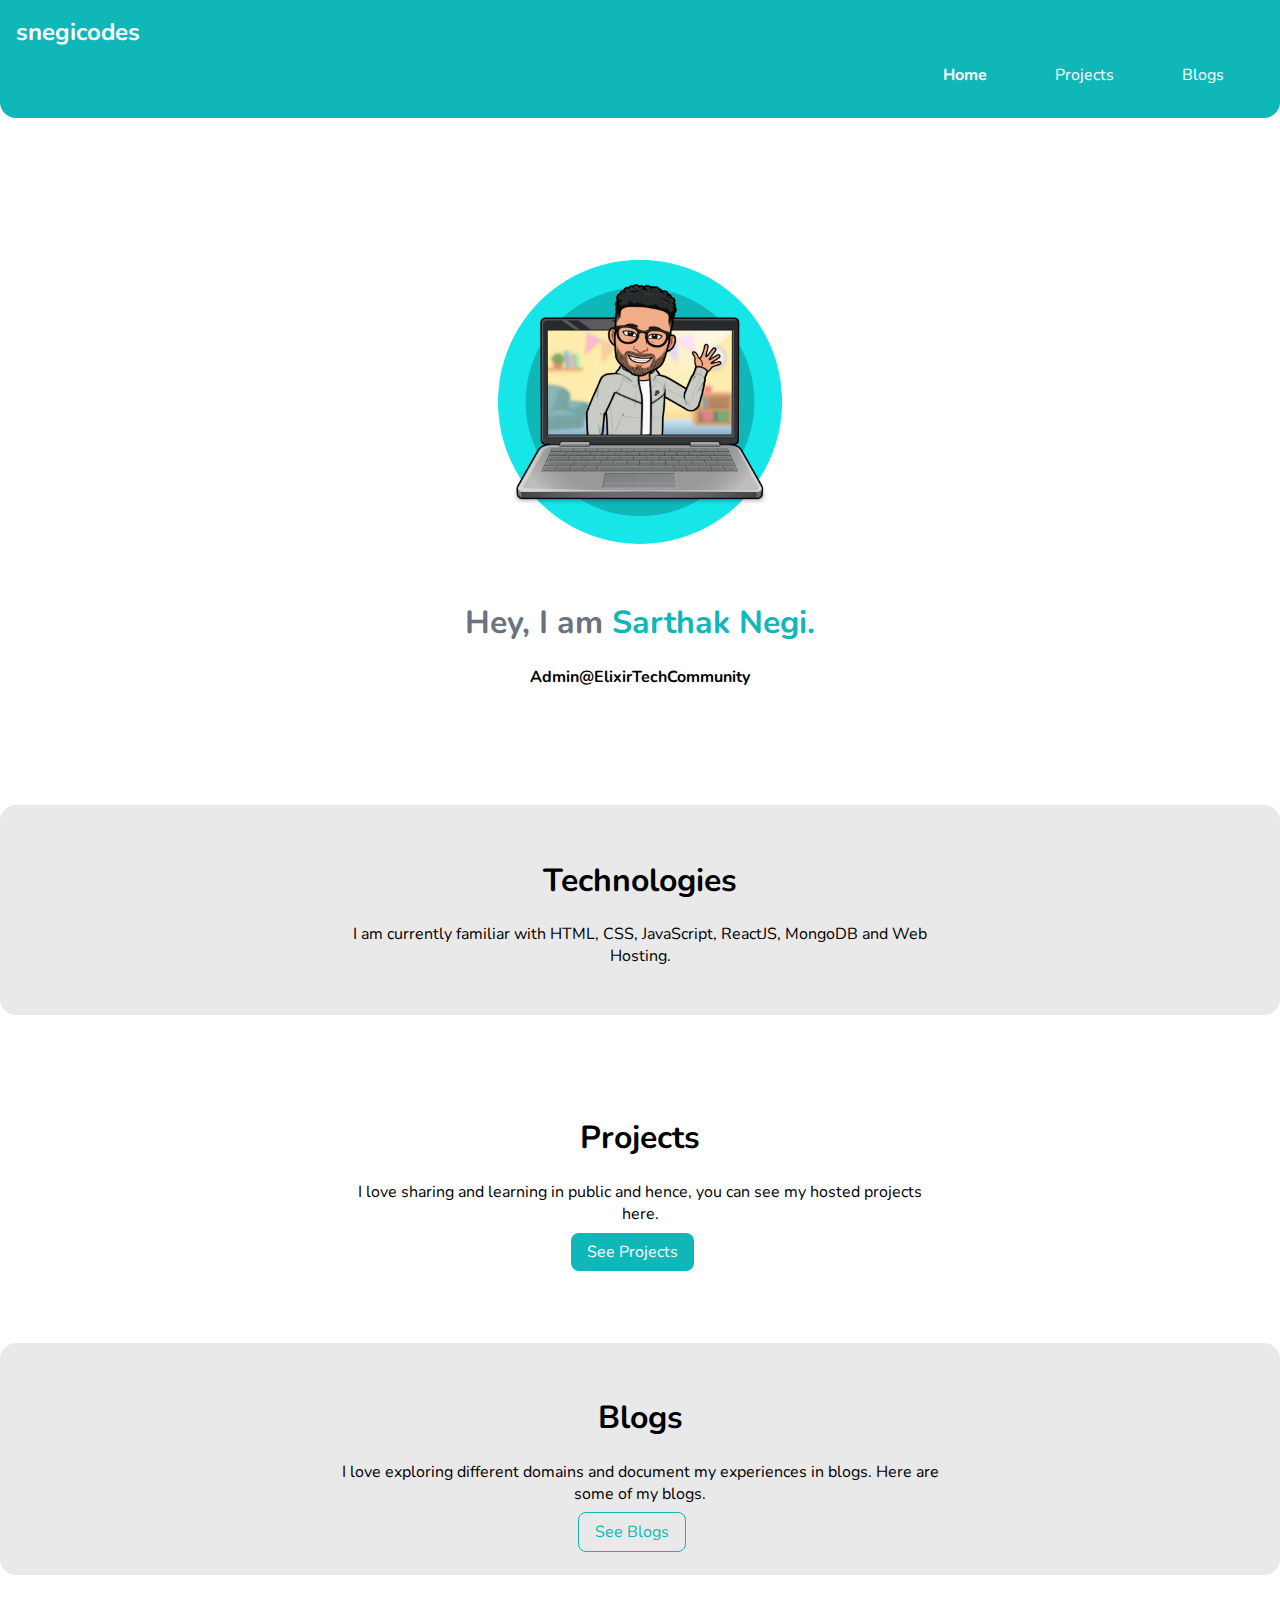
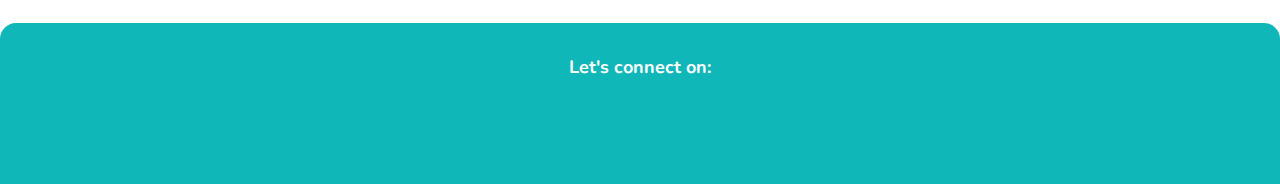
==== home.html @ 631cd9b5 "basic portfolio done" ====
<!DOCTYPE html>
<html lang="en">
  <head>
    <meta charset="UTF-8" />
    <meta http-equiv="X-UA-Compatible" content="IE=edge" />
    <meta name="viewport" content="width=device-width, initial-scale=1.0" />
    <title>Home | snegicodes</title>
    <link rel="stylesheet" href="styles.css" />
    <link
      rel="stylesheet"
      href="https://cdnjs.cloudflare.com/ajax/libs/font-awesome/6.2.0/css/all.min.css"
      integrity="sha512-xh6O/CkQoPOWDdYTDqeRdPCVd1SpvCA9XXcUnZS2FmJNp1coAFzvtCN9BmamE+4aHK8yyUHUSCcJHgXloTyT2A=="
      crossorigin="anonymous"
      referrerpolicy="no-referrer"
    />
  </head>
  <body>
    <nav class="navigation container">
      <div class="nav-brand">snegicodes</div>
      <ul class="list-non-bullet nav-pills">
        <li class="list-item-inline">
          <a class="link link-active" href="/">Home</a>
        </li>
        <li class="list-item-inline">
          <a class="link" href="/projects.html">Projects</a>
        </li>
        <li class="list-item-inline">
          <a class="link" href="/blogs.html">Blogs</a>
        </li>
      </ul>
    </nav>

    <header class="hero">
      <img class="hero-img" src="images/neogpic.png" />
      <h1 class="hero-heading">
        Hey, I am <span class="heading-inverted"> Sarthak Negi.</span>
      </h1>
      <h4>Admin@ElixirTechCommunity</h4>
    </header>

    <section class="section offWhite">
      <div class="container container-center">
        <h1>Technologies</h1>
        <p>
          I am currently familiar with HTML, CSS, JavaScript, ReactJS, MongoDB
          and Web Hosting.
        </p>
      </div>
    </section>

    <section class="section">
      <div class="container container-center">
        <h1>Projects</h1>
        <p>
          I love sharing and learning in public and hence, you can see my hosted
          projects here.
        </p>
        <a class="link link-primary" href="/projects.html">See Projects</a>
      </div>
    </section>

    <section class="section offWhite">
      <div class="container container-center">
        <h1>Blogs</h1>
        <p>
          I love exploring different domains and document my experiences in
          blogs. Here are some of my blogs.
        </p>
        <a class="link link-secondary" href="/blogs.html">See Blogs</a>
      </div>
    </section>

    <footer class="footer">
      <div class="footer-header">Let's connect on:</div>
      <ul class="social-links list-non-bullet">
        <li class="list-item-inline">
          <a class="link" href="https://github.com/snegicodes"
            ><i class="fa-brands fa-github"></i>
          </a>
        </li>
        <li class="list-item-inline">
          <a class="link" href="https://twitter.com/snegicodes"
            ><i class="fa-brands fa-twitter"></i>
          </a>
        </li>
        <li class="list-item-inline">
          <a class="link" href="https://www.linkedin.com/in/snegicodes/"
            ><i class="fa-brands fa-linkedin-in"></i>
          </a>
        </li>
      </ul>
    </footer>
  </body>
</html>
---- styles.css ----
@import url('https://fonts.googleapis.com/css2?family=Nunito:wght@400;700&display=swap');

:root {
    --primary-color: #10B7B9;
    --dark-gray: #6B7280;
    --offWhite: #e9e9e9;
}

body {
    font-family: 'Nunito', sans-serif;
    margin: 0;
    /* padding: 0 0.5rem; */
}

hr {
    margin: 2rem 0rem;
}

/** container **/
.container {
    padding: 0rem 1rem;

}

.container-center {
    max-width: 600px;
    margin: auto;
    
}

/** links **/
.link {
    text-decoration: none;
    padding: 0.5rem 1rem;
    margin-right: 1rem;
}

.link-primary {
    background-color: var(--primary-color);
    border-radius: 0.5rem;
    color: white
}

.link-secondary {
    color: var(--primary-color);
    border-radius: 0.5rem;
    border: 1px solid var(--primary-color);
}

/** look into BEM naming convention for CSS **/

/** lists **/

.list-non-bullet {
    list-style: none;
    margin-left: 0;padding-left: 0;
}

.list-item-inline {
    display: inline;
    padding: 0rem 0.5rem;
}

/** navigation **/


.navigation {
    background-color: var(--primary-color);
    color: white;
    padding: 1rem;
    border-bottom-left-radius: 1rem;
    border-bottom-right-radius: 1rem;
}

.navigation .nav-brand {
    font-weight: bold;
    font-size: 1.5rem;
}

.navigation .nav-pills {
    text-align: right;
}

.navigation .link {
    color: white;
}

.navigation .link-active {
    font-weight: bold;
}

/** header **/

.hero {
    padding: 3rem;
    padding-top: 6rem;
    text-align: center;
}

.hero .hero-img {
    max-width: 350px;
    display: block;
    margin: auto;
}

.hero .hero-heading {
    padding-top: 1rem;
    color: var(--dark-gray);
    text-align: center;
}

.hero .hero-heading .heading-inverted {
    color: var(--primary-color);
}

.section  {
    padding: 2rem;
    text-align: center;
    margin: 3rem auto;
    border-radius: 1rem;
    -webkit-border-radius: 1rem;
    -moz-border-radius: 1rem;
    -ms-border-radius: 1rem;
    -o-border-radius: 1rem;
}

.section h1 {
    text-align: center;
}

.offWhite{
    background-color: var(--offWhite);
}

/* Footer */

.footer{
    background-color: var(--primary-color);
    padding: 2rem 1rem;
    color: white;
    text-align: center;
    border-top-right-radius: 1rem;
    border-top-left-radius: 1rem;
}

.footer .footer-header{
    font-weight: bold;
    font-size: large;
}

.footer a {
    color:white;
    font-size: 30px;
}

.footer ul{
    padding-inline-start: 0px ;
}
/* .fa-brands{
    font-size: 30px;
}  */
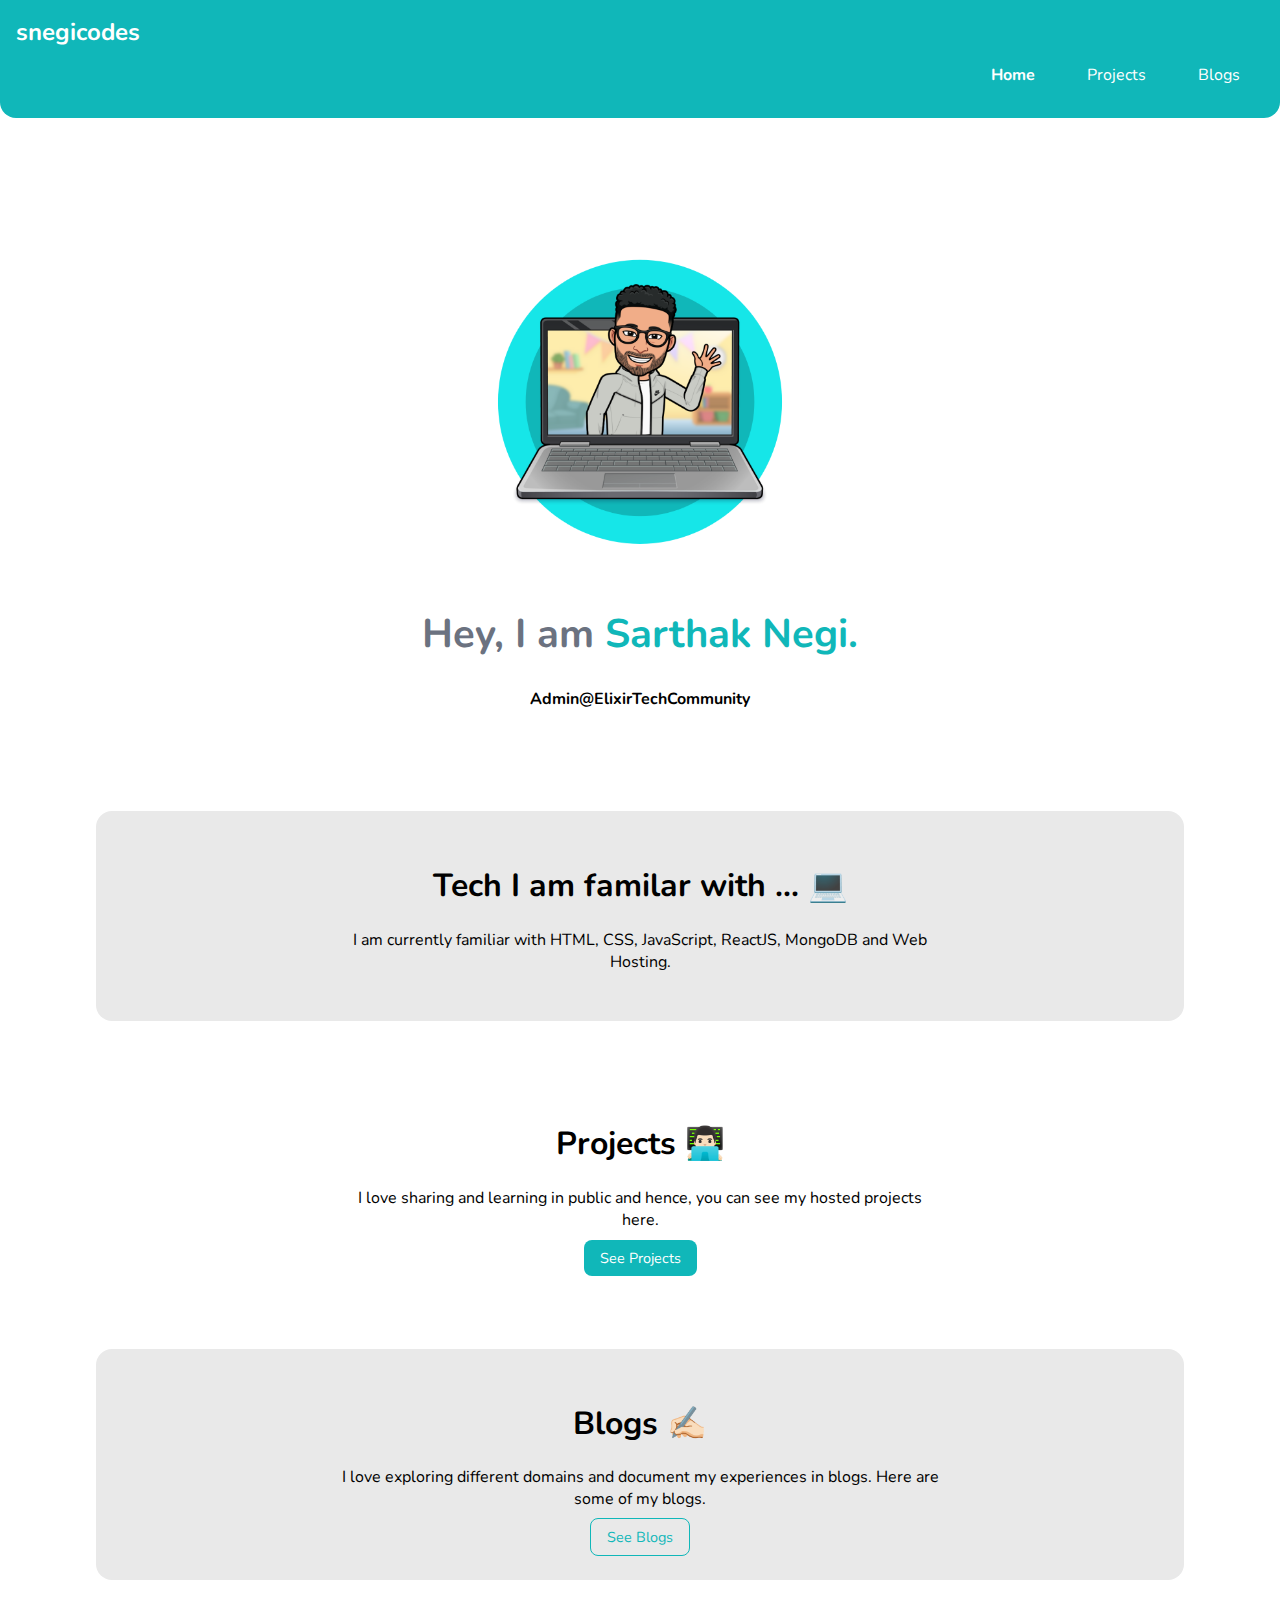
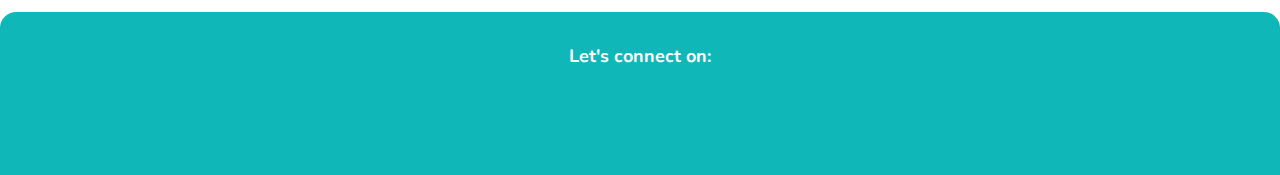
==== commit 29d2b038: "feat: minor UI additions" ====
--- a/home.html
+++ b/home.html
@@ -19,7 +19,7 @@
       <div class="nav-brand">snegicodes</div>
       <ul class="list-non-bullet nav-pills">
         <li class="list-item-inline">
-          <a class="link link-active" href="/">Home</a>
+          <a class="link link-active" href="/home.html">Home</a>
         </li>
         <li class="list-item-inline">
           <a class="link" href="/projects.html">Projects</a>
@@ -40,7 +40,7 @@
 
     <section class="section offWhite">
       <div class="container container-center">
-        <h1>Technologies</h1>
+        <h1>Tech I am familar with ... 💻</h1>
         <p>
           I am currently familiar with HTML, CSS, JavaScript, ReactJS, MongoDB
           and Web Hosting.
@@ -50,7 +50,7 @@
 
     <section class="section">
       <div class="container container-center">
-        <h1>Projects</h1>
+        <h1>Projects 👨🏻‍💻</h1>
         <p>
           I love sharing and learning in public and hence, you can see my hosted
           projects here.
@@ -61,7 +61,7 @@
 
     <section class="section offWhite">
       <div class="container container-center">
-        <h1>Blogs</h1>
+        <h1>Blogs ✍🏻</h1>
         <p>
           I love exploring different domains and document my experiences in
           blogs. Here are some of my blogs.
--- a/styles.css
+++ b/styles.css
@@ -32,22 +32,25 @@
 .link {
     text-decoration: none;
     padding: 0.5rem 1rem;
-    margin-right: 1rem;
 }
 
 .link-primary {
     background-color: var(--primary-color);
     border-radius: 0.5rem;
-    color: white
+    color: white;
+    font-size: 0.9rem;
 }
 
 .link-secondary {
     color: var(--primary-color);
     border-radius: 0.5rem;
     border: 1px solid var(--primary-color);
+    font-size: 0.9rem;
 }
 
-/** look into BEM naming convention for CSS **/
+.link-rm{
+    margin-right: 1rem;
+}
 
 /** lists **/
 
@@ -107,6 +110,7 @@
     padding-top: 1rem;
     color: var(--dark-gray);
     text-align: center;
+    font-size: 2.5rem;
 }
 
 .hero .hero-heading .heading-inverted {
@@ -130,6 +134,9 @@
 
 .offWhite{
     background-color: var(--offWhite);
+    margin: 2rem auto;
+    width: 80%;
+
 }
 
 /* Footer */
@@ -150,7 +157,7 @@
 
 .footer a {
     color:white;
-    font-size: 30px;
+    font-size: 2rem;
 }
 
 .footer ul{
@@ -158,4 +165,29 @@
 }
 /* .fa-brands{
     font-size: 30px;
-}  */+}  */
+
+.single-blogOff{
+    margin-bottom: 0.5rem;
+    padding: 2rem;
+    background-color: var(--offWhite);
+    max-width: 80%;
+    border-radius: 1rem;
+    -webkit-border-radius: 1rem;
+    -moz-border-radius: 1rem;
+    -ms-border-radius: 1rem;
+    -o-border-radius: 1rem;
+}
+.blog-section  {
+    text-align: center;
+    margin: 4rem auto;
+    border-radius: 1rem;
+    -webkit-border-radius: 1rem;
+    -moz-border-radius: 1rem;
+    -ms-border-radius: 1rem;
+    -o-border-radius: 1rem;
+}
+
+.blog-section h1 {
+    text-align: center;
+}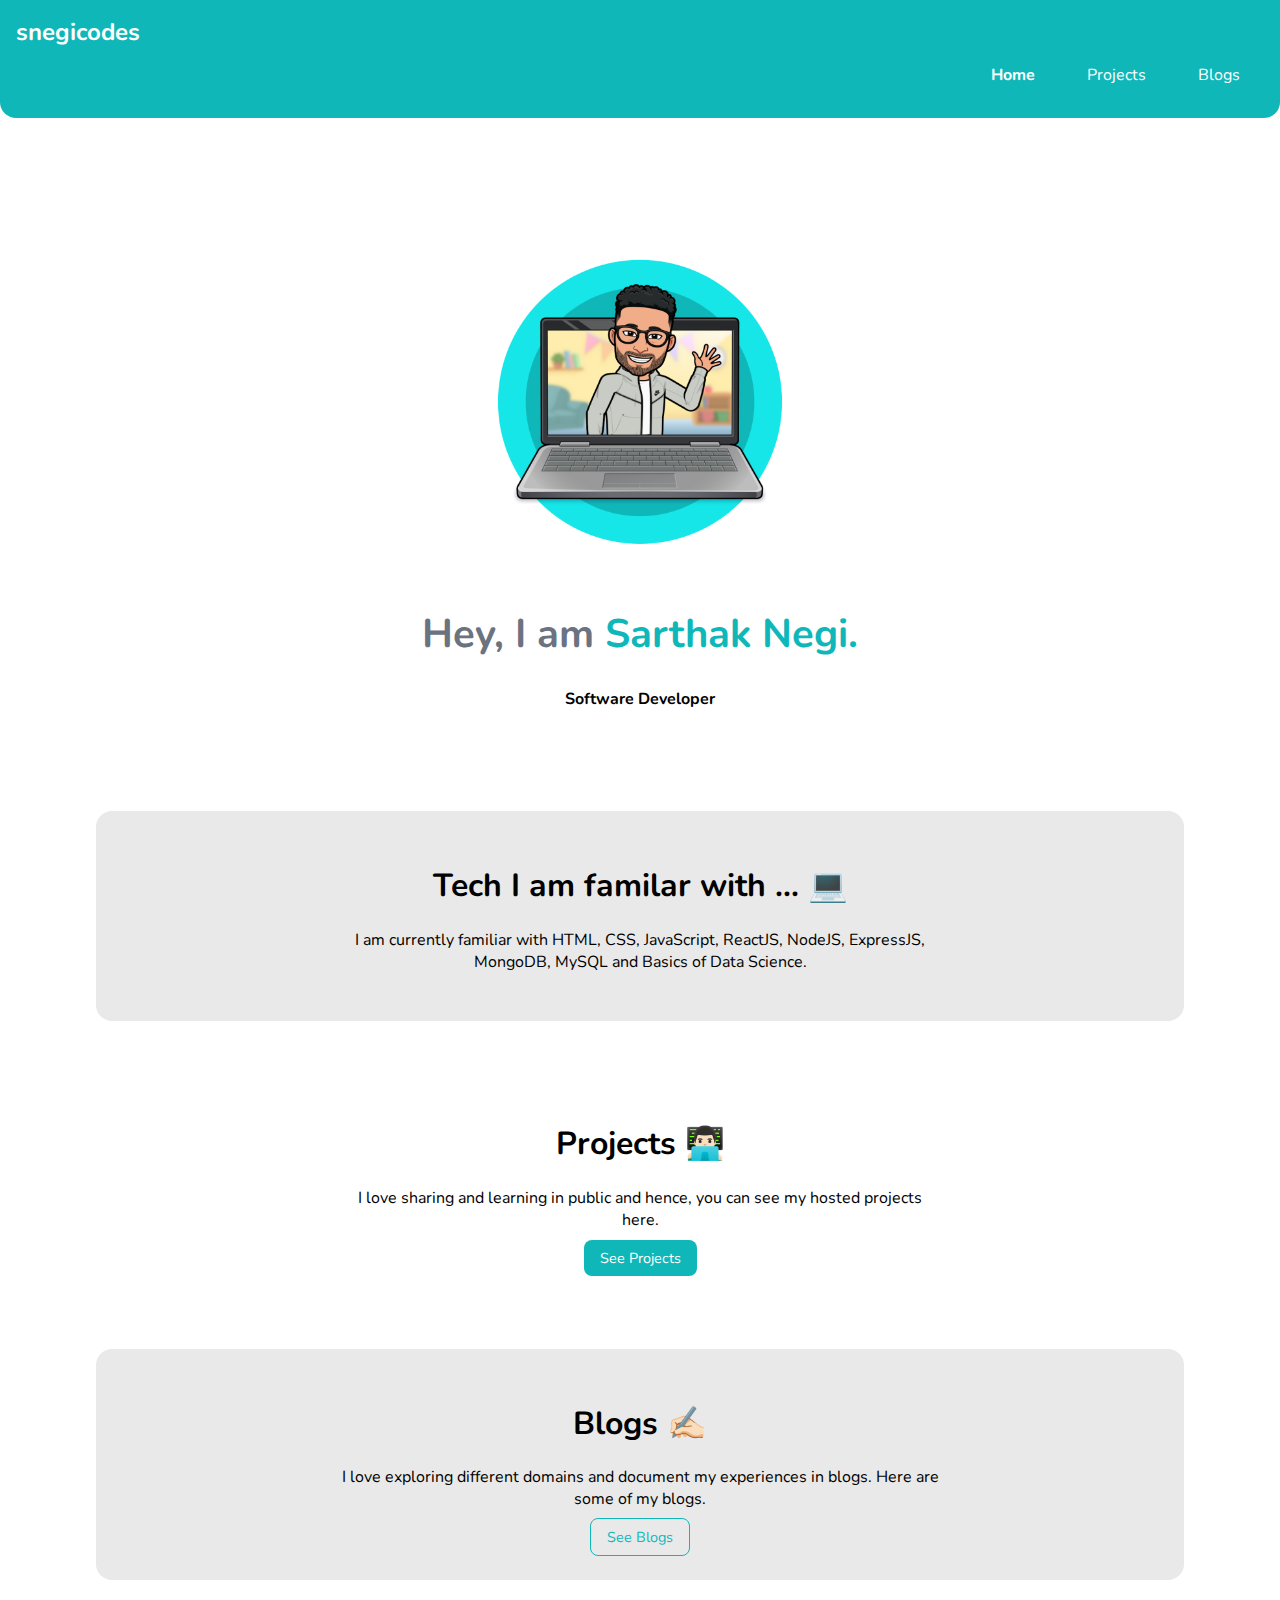
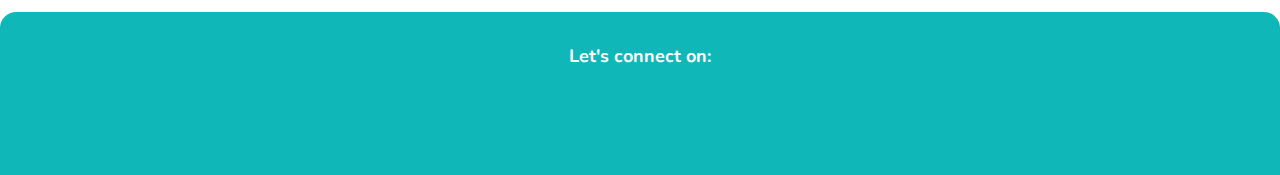
==== commit 9945363e: "updated home" ====
--- a/home.html
+++ b/home.html
@@ -35,15 +35,15 @@
       <h1 class="hero-heading">
         Hey, I am <span class="heading-inverted"> Sarthak Negi.</span>
       </h1>
-      <h4>Admin@ElixirTechCommunity</h4>
+      <h4>Software Developer</h4>
     </header>
 
     <section class="section offWhite">
       <div class="container container-center">
         <h1>Tech I am familar with ... 💻</h1>
         <p>
-          I am currently familiar with HTML, CSS, JavaScript, ReactJS, MongoDB
-          and Web Hosting.
+          I am currently familiar with HTML, CSS, JavaScript, ReactJS, NodeJS,
+          ExpressJS, MongoDB, MySQL and Basics of Data Science.
         </p>
       </div>
     </section>
